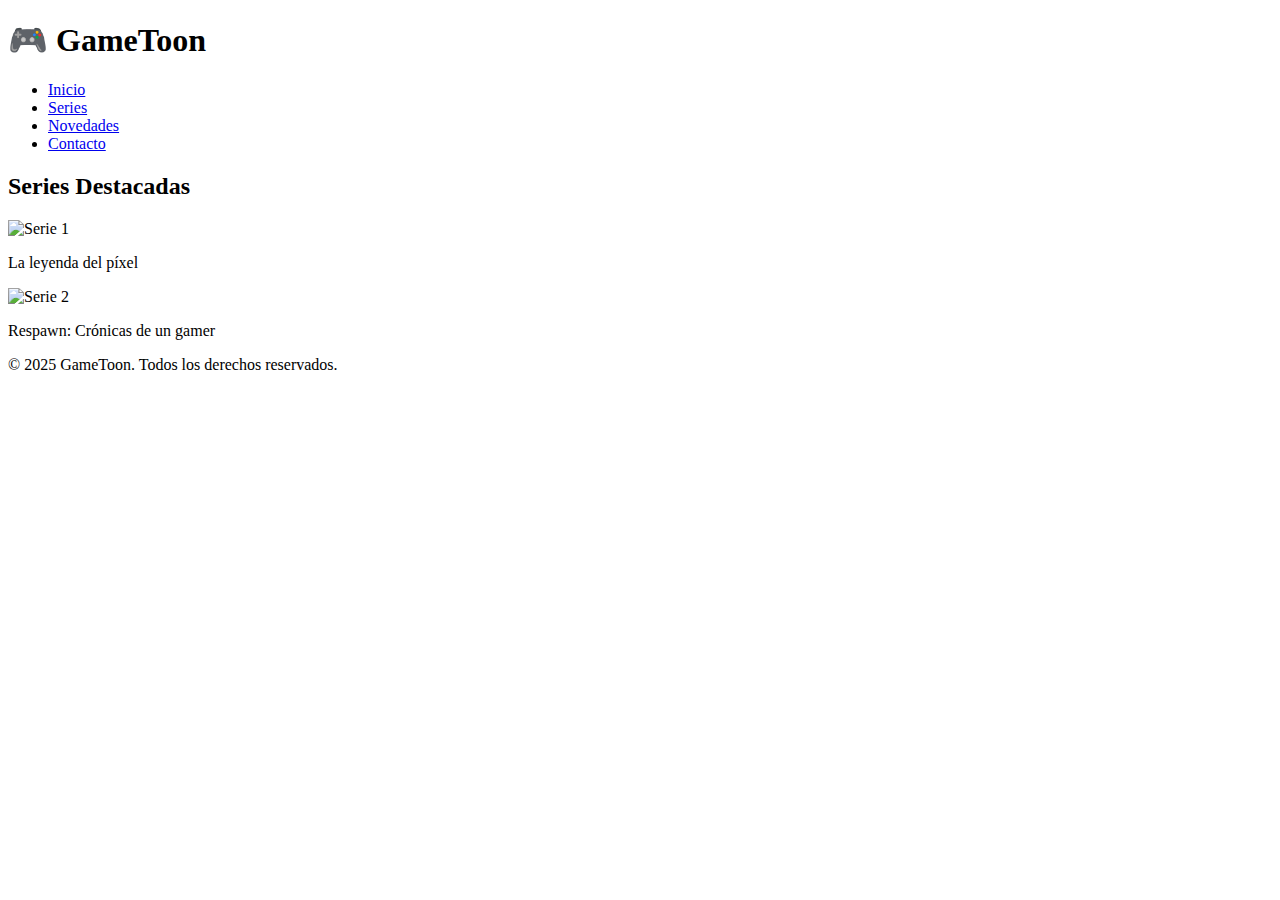
==== index.html @ 5a32447d "Create index.html" ====
<!DOCTYPE html>
<html lang="es">
<head>
  <meta charset="UTF-8" />
  <meta name="viewport" content="width=device-width, initial-scale=1.0"/>
  <title>GameToon - Historias de Videojuegos</title>
  <link rel="stylesheet" href="styles.css" />
</head>
<body>
  <header>
    <h1>🎮 GameToon</h1>
    <nav>
      <ul>
        <li><a href="#">Inicio</a></li>
        <li><a href="#">Series</a></li>
        <li><a href="#">Novedades</a></li>
        <li><a href="#">Contacto</a></li>
      </ul>
    </nav>
  </header>

  <main>
    <section class="destacados">
      <h2>Series Destacadas</h2>
      <div class="galeria">
        <div class="item">
          <img src="img/serie1.jpg" alt="Serie 1">
          <p>La leyenda del píxel</p>
        </div>
        <div class="item">
          <img src="img/serie2.jpg" alt="Serie 2">
          <p>Respawn: Crónicas de un gamer</p>
        </div>
        <!-- Puedes duplicar más series -->
      </div>
    </section>
  </main>

  <footer>
    <p>&copy; 2025 GameToon. Todos los derechos reservados.</p>
  </footer>
</body>
</html>
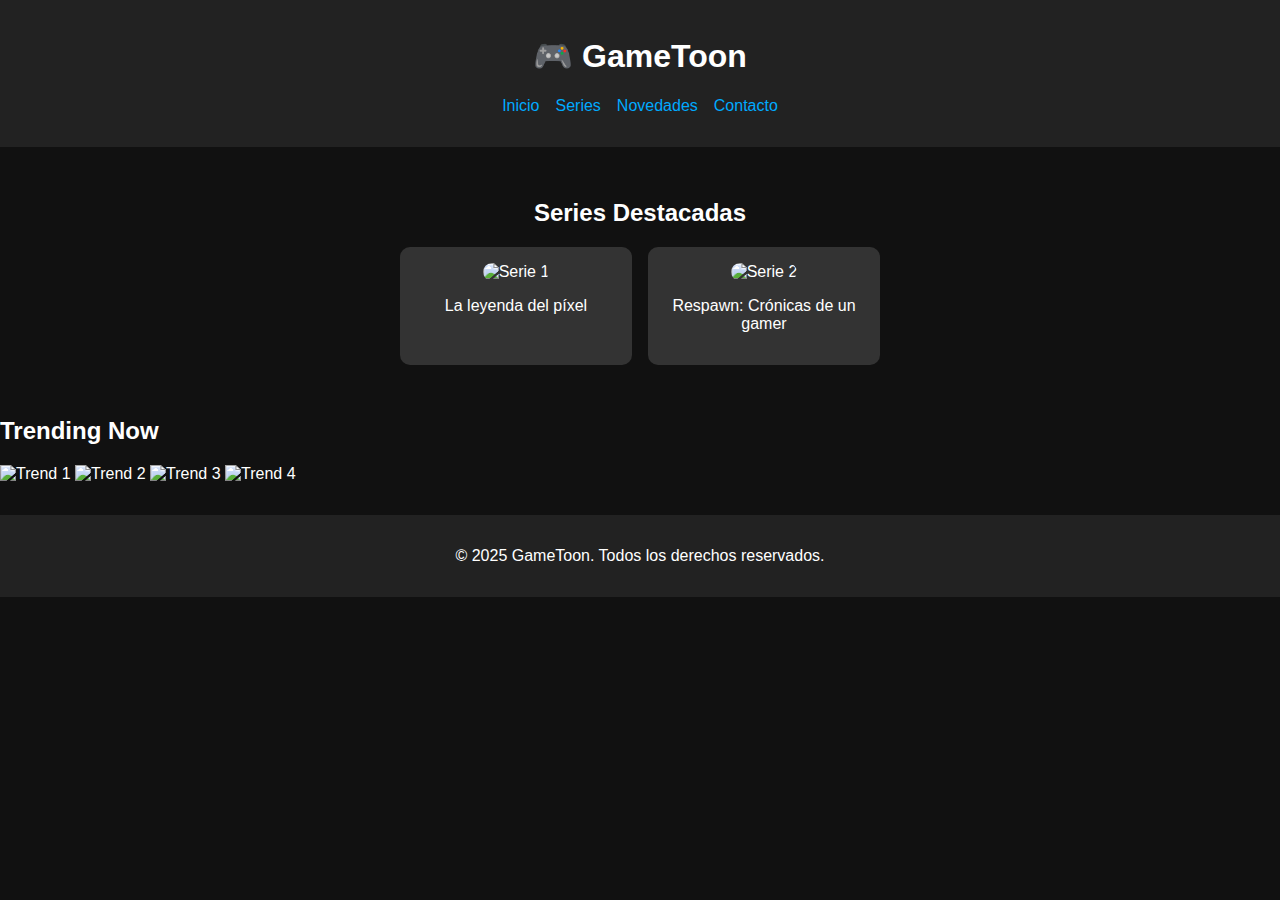
==== commit c9c8ef14: "Update index.html" ====
--- a/index.html
+++ b/index.html
@@ -31,7 +31,15 @@
           <img src="img/serie2.jpg" alt="Serie 2">
           <p>Respawn: Crónicas de un gamer</p>
         </div>
-        <!-- Puedes duplicar más series -->
+      </div>
+    </section>
+     <section class="carrusel">
+      <h2>Trending Now</h2>
+      <div class="contenedor-carrusel">
+        <img src="img/trend1.jpg" alt="Trend 1">
+        <img src="img/trend2.jpg" alt="Trend 2">
+        <img src="img/trend3.jpg" alt="Trend 3">
+        <img src="img/trend4.jpg" alt="Trend 4">
       </div>
     </section>
   </main>
--- a/styles.css
+++ b/styles.css
@@ -0,0 +1,56 @@
+body {
+  font-family: Arial, sans-serif;
+  margin: 0;
+  background-color: #111;
+  color: #fff;
+}
+
+header {
+  background-color: #222;
+  padding: 1rem;
+  text-align: center;
+}
+
+nav ul {
+  list-style: none;
+  padding: 0;
+  display: flex;
+  justify-content: center;
+  gap: 1rem;
+}
+
+nav a {
+  color: #0af;
+  text-decoration: none;
+}
+
+.destacados {
+  padding: 2rem;
+  text-align: center;
+}
+
+.galeria {
+  display: flex;
+  justify-content: center;
+  gap: 1rem;
+  flex-wrap: wrap;
+}
+
+.item {
+  background-color: #333;
+  padding: 1rem;
+  border-radius: 10px;
+  width: 200px;
+}
+
+.item img {
+  width: 100%;
+  border-radius: 10px;
+}
+
+footer {
+  background-color: #222;
+  text-align: center;
+  padding: 1rem;
+  margin-top: 2rem;
+}
